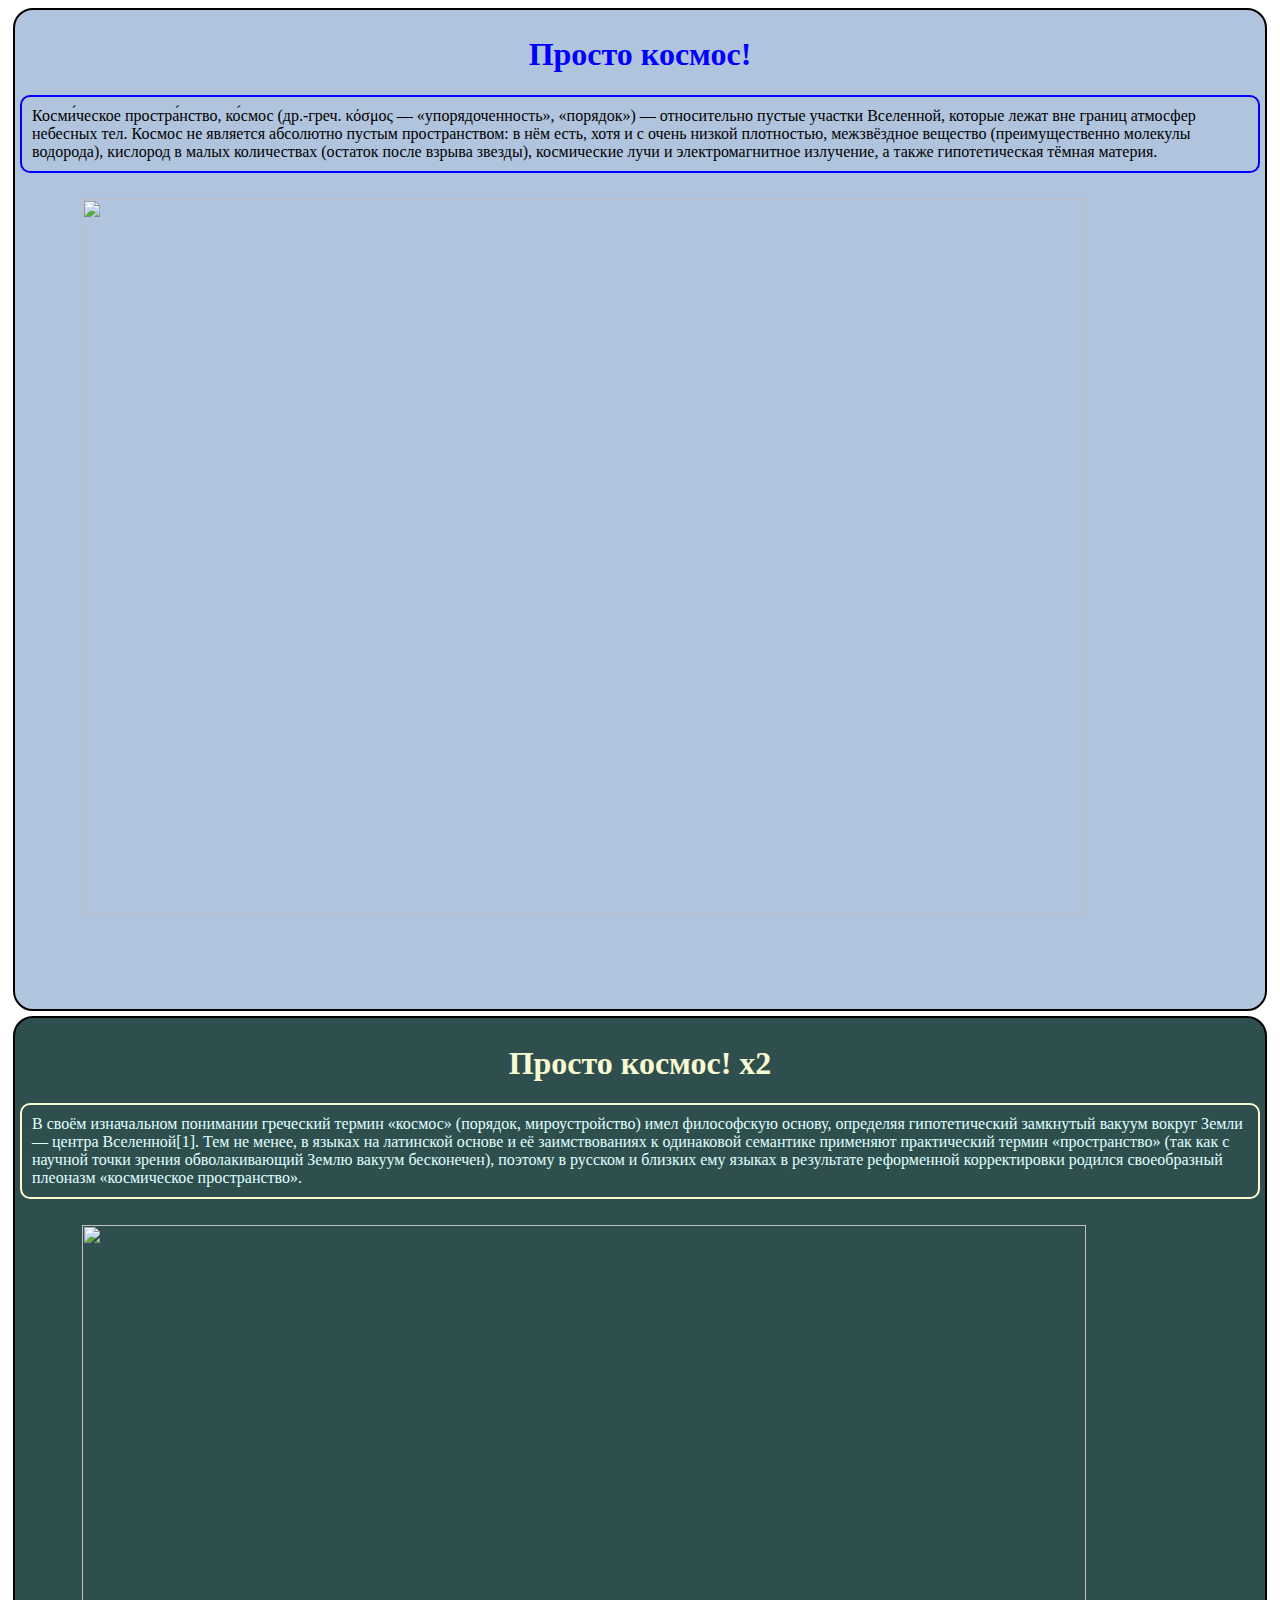
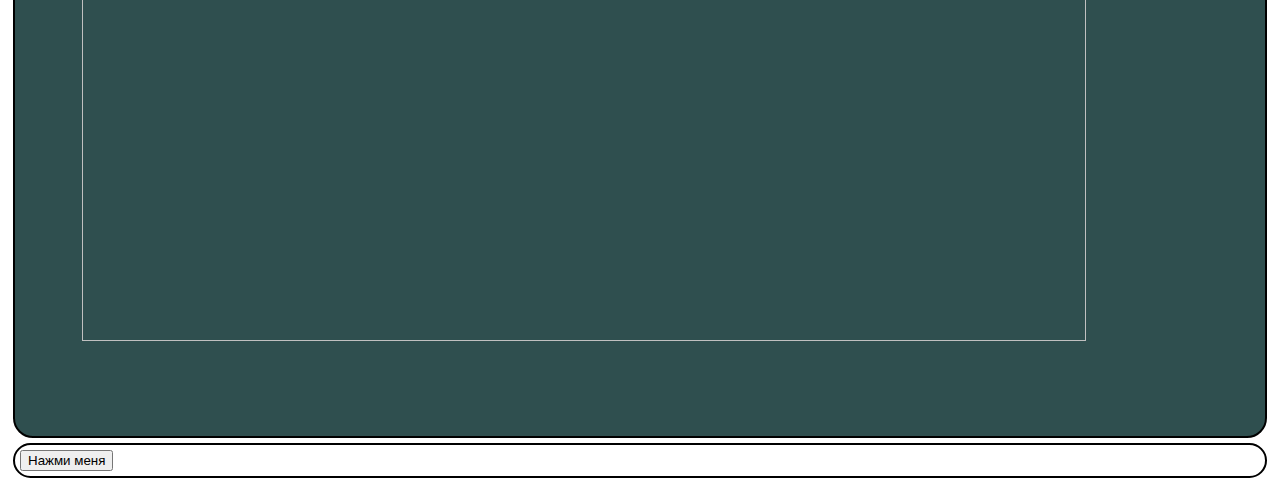
==== index.html @ 82d3cb3e "Add files via upload" ====
<html>
<head>
<title>Первая страница</title>
<style>
h1 {
	text-align:center;
}
.h {
	color:blue;	
}
.p {
	padding:10px;
	border: 2px solid blue;
	border-radius:10px;
}
img {
	margin: 10px 5%;
}
div {
	margin:5px;
	border:2px #000 solid;
	border-radius:20px;
	padding:5px;
}
.d {
	background-color:#B0C4DE
}
.d2 {
	background-color:#2F4F4F
}
.h2 {
	color:#FAFAD2;
}
.p2 {
	padding:10px;
	border: 2px solid #FAFAD2;
	border-radius:10px;
	color:#E0FFFF;
}
</style>
</head>
<body>
 <div class="d">
	<h1 class="h">Просто космос!</h1>
	<p class="p">Косми́ческое простра́нство, ко́смос (др.-греч. κόσμος — «упорядоченность», «порядок») — относительно пустые участки Вселенной, которые лежат вне границ атмосфер небесных тел. Космос не является абсолютно пустым пространством: в нём есть, хотя и с очень низкой плотностью, межзвёздное вещество (преимущественно молекулы водорода), кислород в малых количествах (остаток после взрыва звезды), космические лучи и электромагнитное излучение, а также гипотетическая тёмная материя.</p>
	<img src="1.jpg" width="90%">
 </div>
 
 
 <div class="d2">
	<h1 class="h2">Просто космос! x2</h1>
	<p class="p2">В своём изначальном понимании греческий термин «космос» (порядок, мироустройство) имел философскую основу, определяя гипотетический замкнутый вакуум вокруг Земли — центра Вселенной[1]. Тем не менее, в языках на латинской основе и её заимствованиях к одинаковой семантике применяют практический термин «пространство» (так как с научной точки зрения обволакивающий Землю вакуум бесконечен), поэтому в русском и близких ему языках в результате реформенной корректировки родился своеобразный плеоназм «космическое пространство».</p>
	<img src="2.jpg" width="90%">
 </div>
 <div>
	<button onclick="GGG()">Нажми меня</button>
	
 </div>
 
 <script>
	function GGG() {
	alert('Привет!!!')
	}
 </script>
 
 
 
 
 
 
 
 
 
 
 
 
 
 
 
 
 
 
 
 
 
 
 
 
</body>
</html>
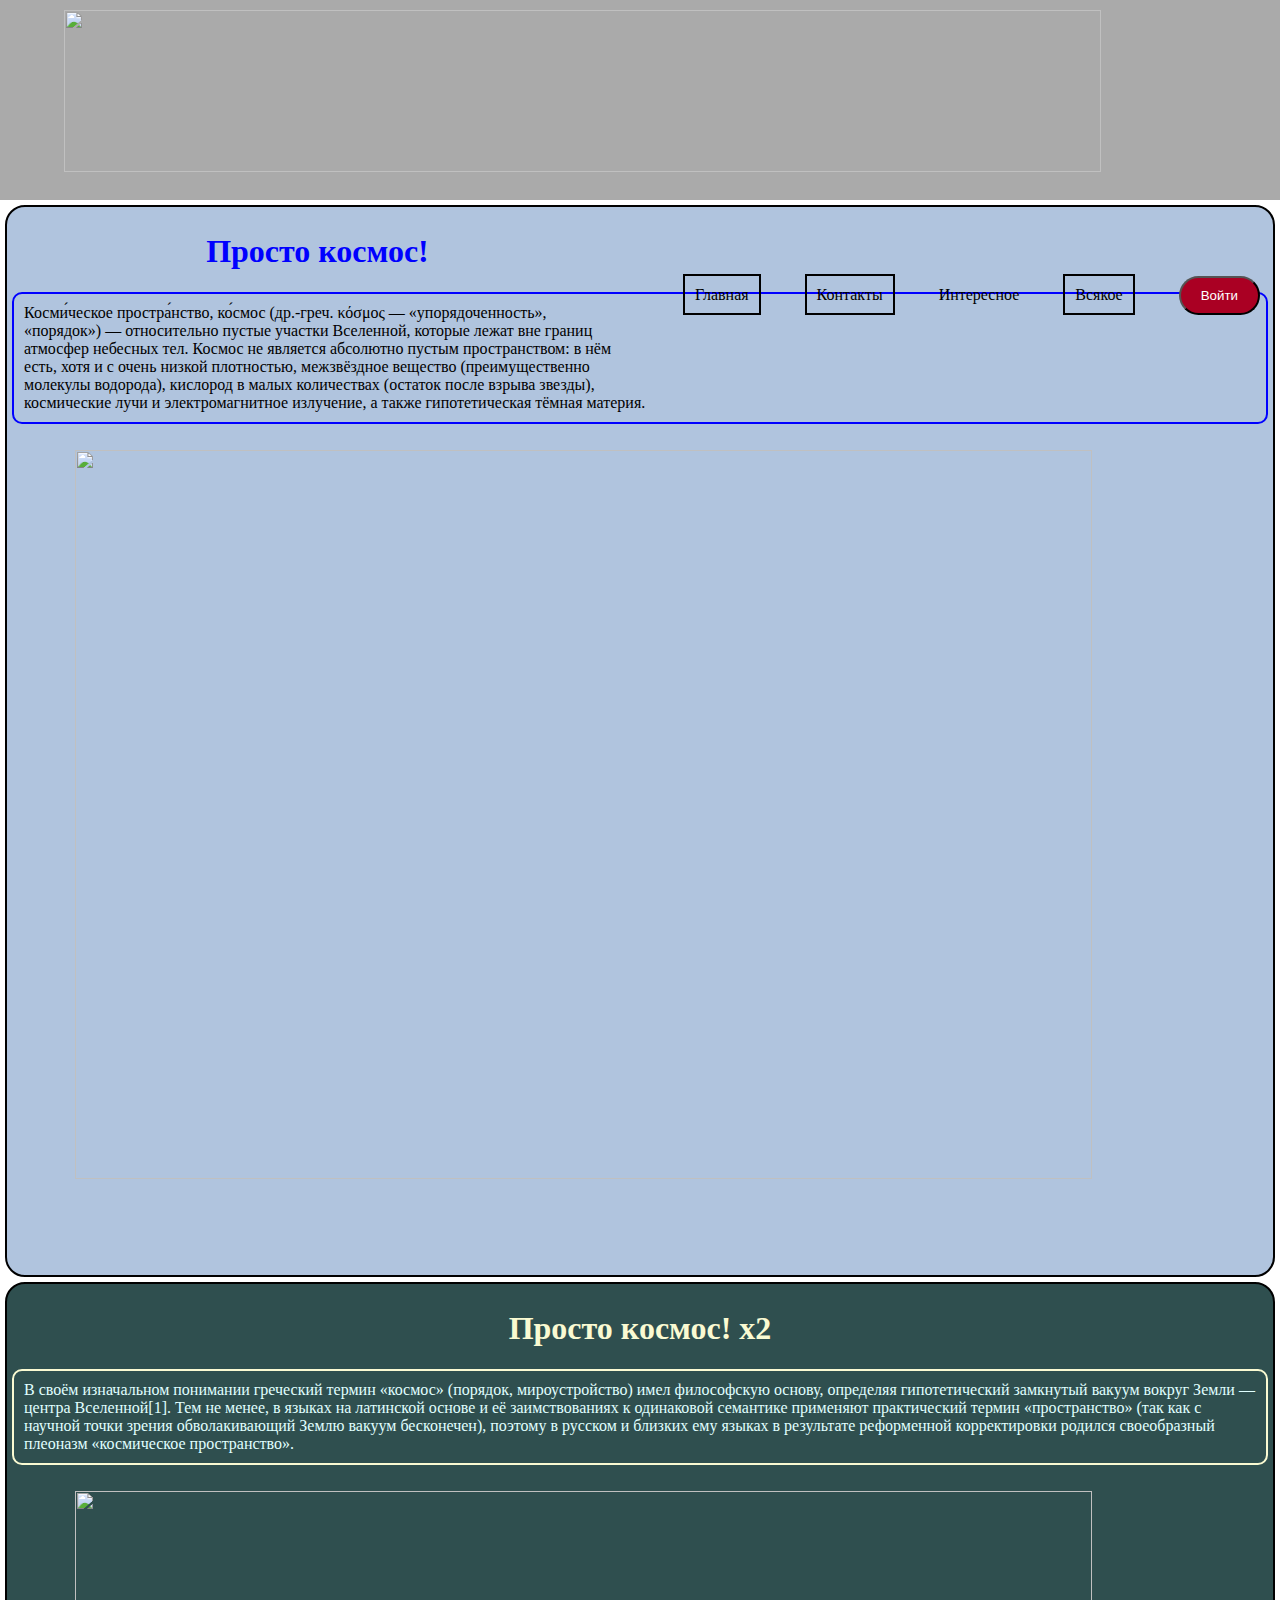
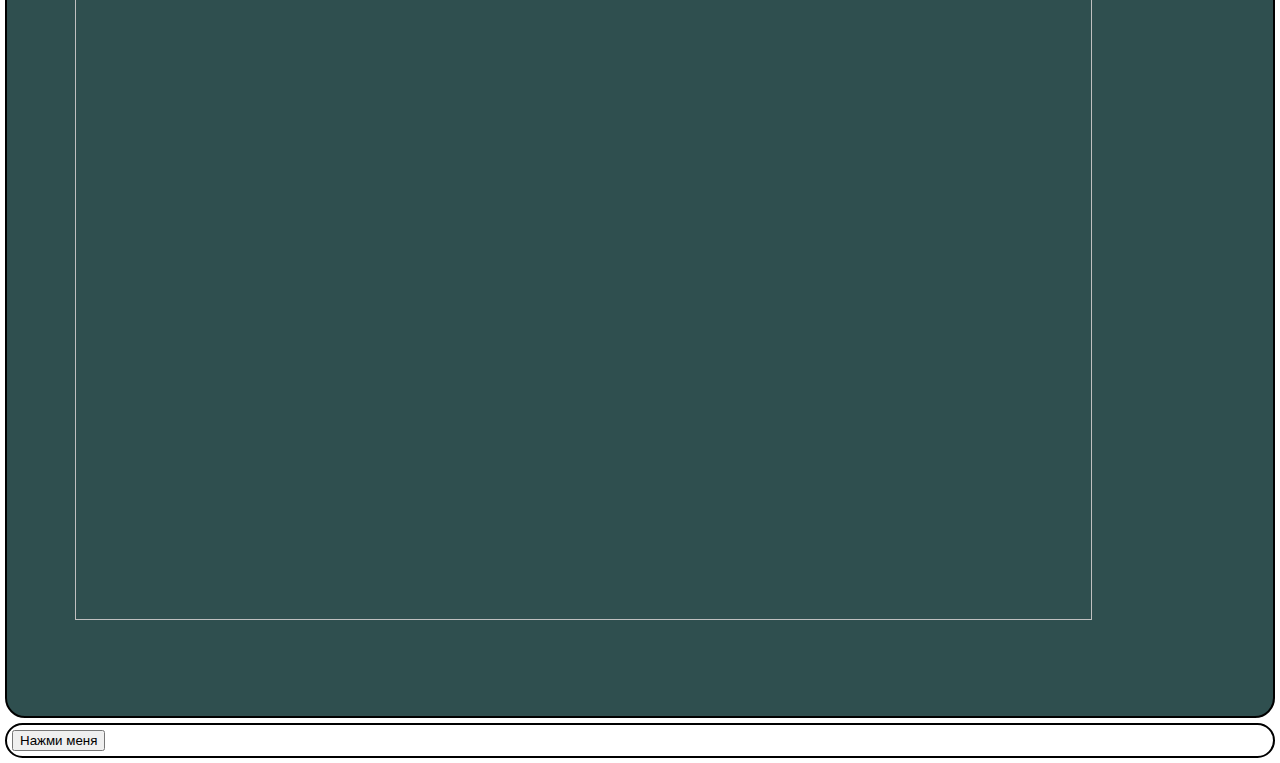
==== commit b76a6466: "Add files via upload" ====
--- a/index.html
+++ b/index.html
@@ -2,6 +2,9 @@
 <head>
 <title>Первая страница</title>
 <style>
+body {
+	padding:0; margin:0;
+}
 h1 {
 	text-align:center;
 }
@@ -37,9 +40,64 @@
 	border-radius:10px;
 	color:#E0FFFF;
 }
+button.nav {
+	border-radius:20px;
+	border-color:#000;
+	padding:10px 20px;
+	background-color:#AA0023;
+	color:#fff;
+}
+
+ul.nav {
+	float:right;
+}
+
+ul.nav>li {
+	display:inline-block;
+	padding:60px 20px;
+}
+
+ul.nav>li.b {
+
+}
+
+img.nav {
+	float:left;
+}
+
+header {
+	height:200px;
+	background-color:#AAA;
+}
+
+a {
+	text-decoration:none;
+	color:#000;
+	border: 2px solid black;
+	padding:10px;
+}
+
+a:hover {
+	background-color:#888;
+	color:#fff;
+}
 </style>
 </head>
 <body>
+
+<header>
+<img src="3-removebg-preview.png" height="90%" class="nav">
+<nav>
+<ul class="nav">
+	<li><a href="#">Главная</a></li>
+	<li><a href="#">Контакты</a></li>
+	<li>Интересное</li>
+	<li><a href="#">Всякое</a></li>
+	<li class="b"><button onclick="hi()" class="nav">Войти</button></li>
+</ul>
+</nav>
+</header>
+
  <div class="d">
 	<h1 class="h">Просто космос!</h1>
 	<p class="p">Косми́ческое простра́нство, ко́смос (др.-греч. κόσμος — «упорядоченность», «порядок») — относительно пустые участки Вселенной, которые лежат вне границ атмосфер небесных тел. Космос не является абсолютно пустым пространством: в нём есть, хотя и с очень низкой плотностью, межзвёздное вещество (преимущественно молекулы водорода), кислород в малых количествах (остаток после взрыва звезды), космические лучи и электромагнитное излучение, а также гипотетическая тёмная материя.</p>
@@ -60,6 +118,10 @@
  <script>
 	function GGG() {
 	alert('Привет!!!')
+	}
+	function hi() {
+	name = prompt("Как вас зовут?","Женя")
+	alert("Привет, " + name)
 	}
  </script>
  
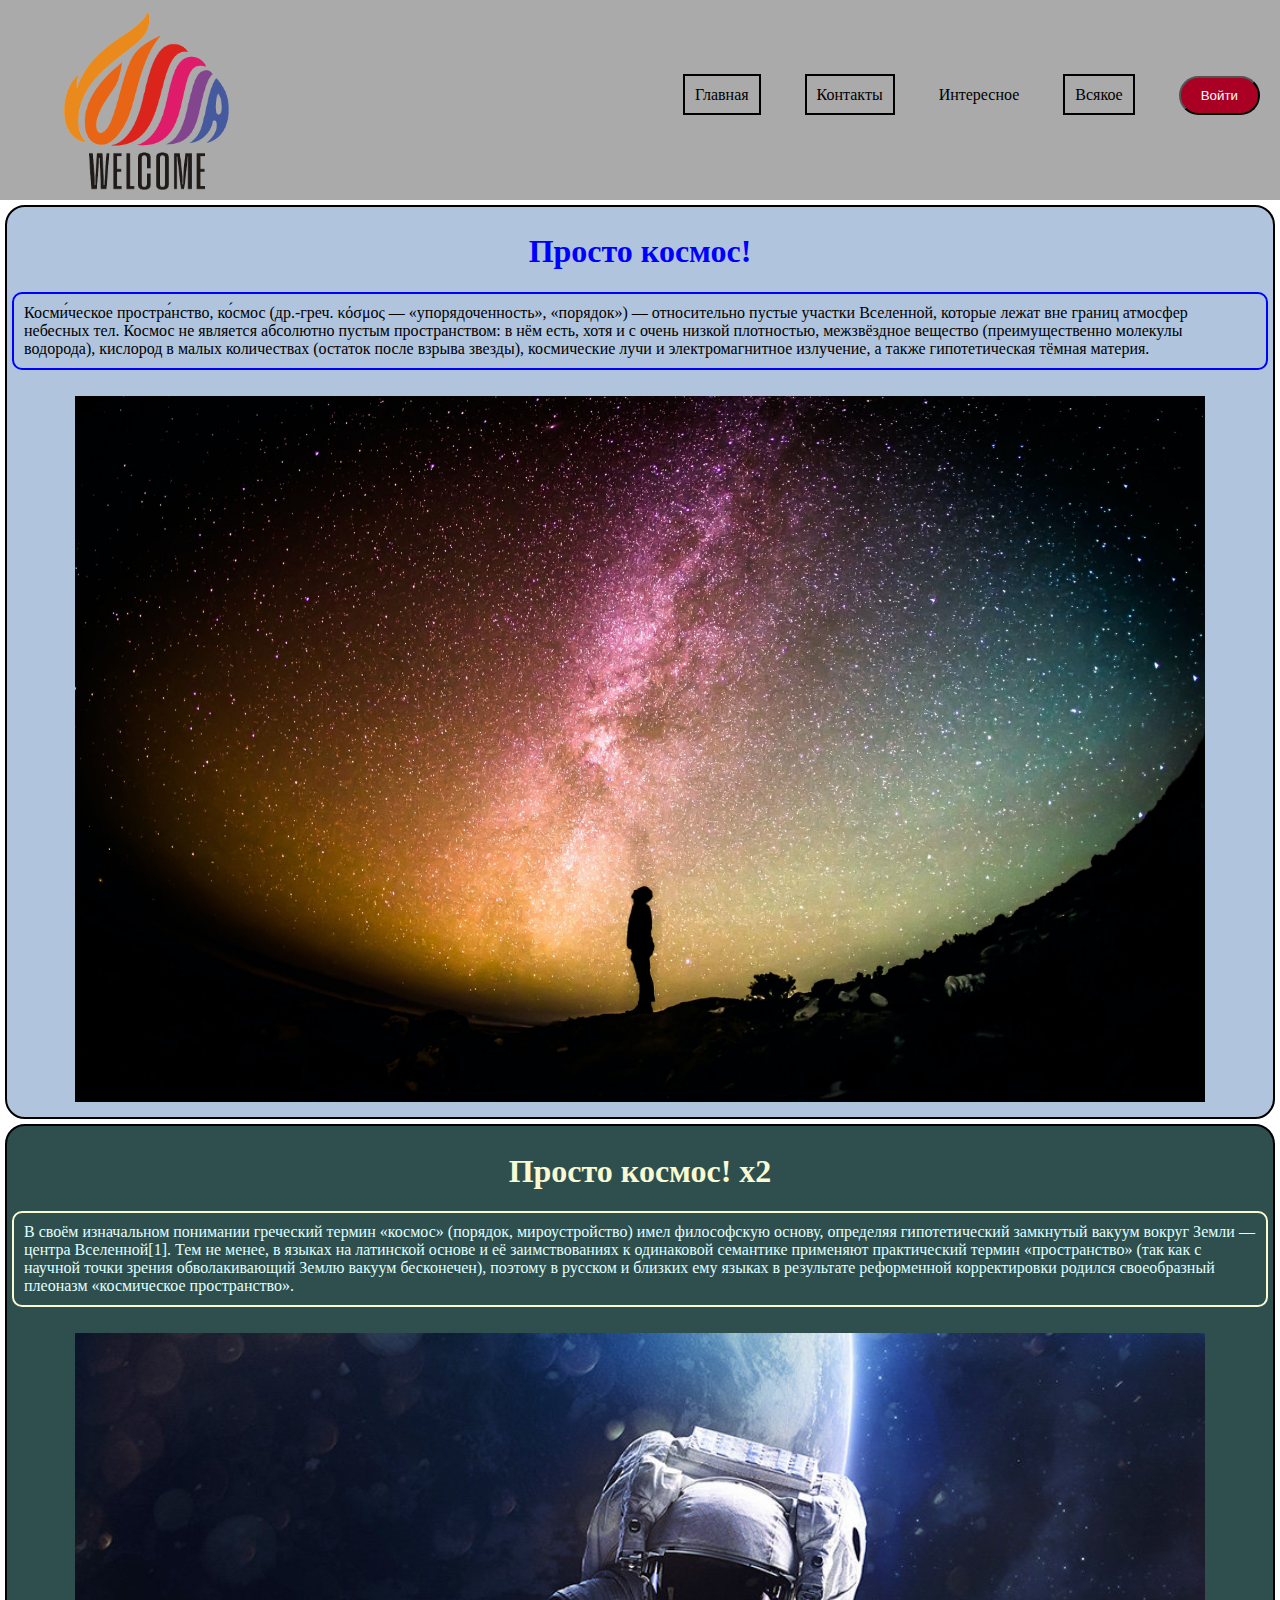
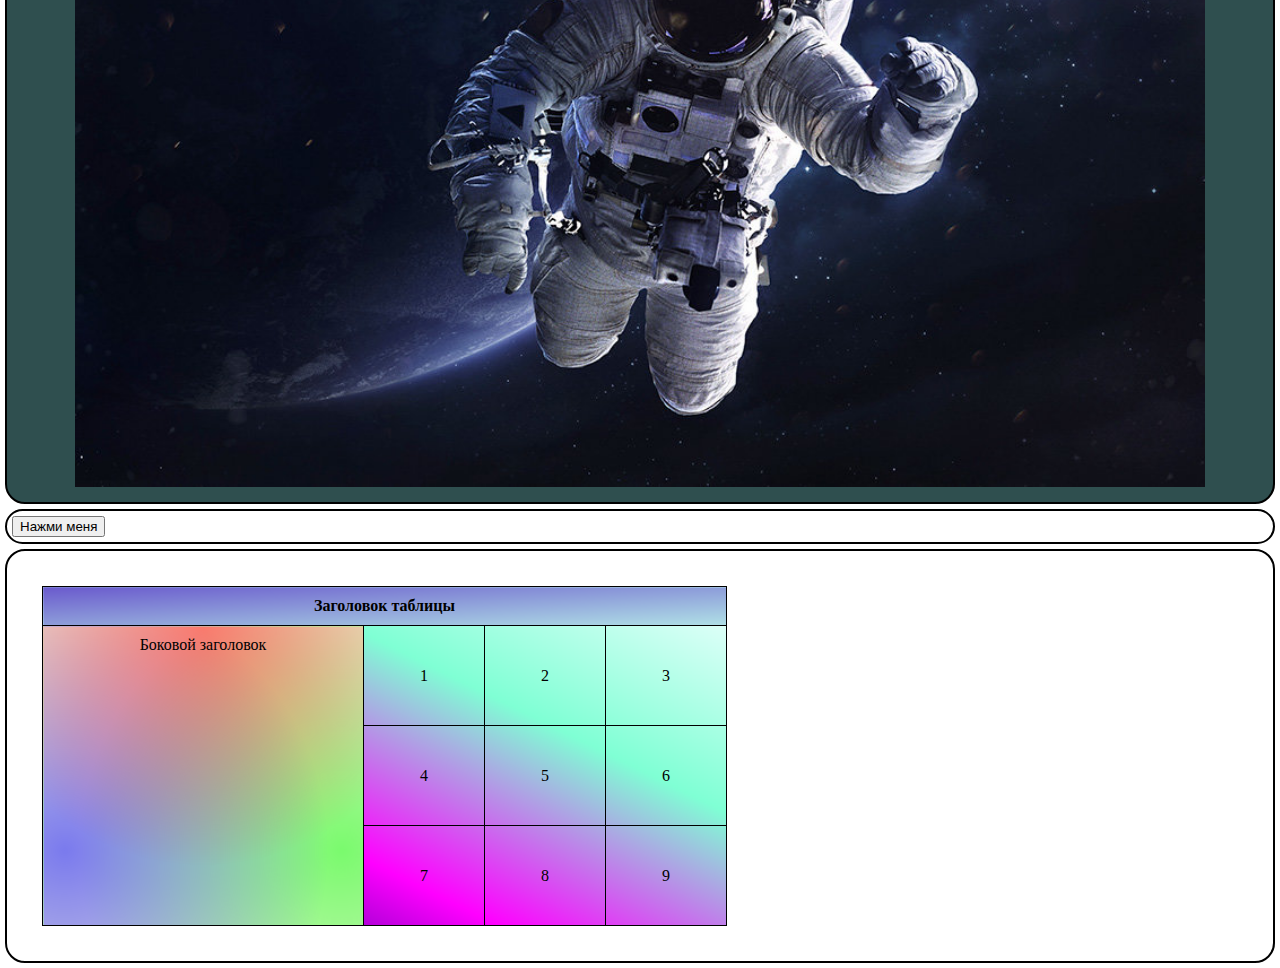
==== commit a5b2e35d: "Update index.html" ====
--- a/index.html
+++ b/index.html
@@ -80,6 +80,38 @@
 a:hover {
 	background-color:#888;
 	color:#fff;
+}
+
+table {
+	border: 1px solid #000;
+	border-collapse:collapse;
+	margin:30px;
+	background:linear-gradient(to top right, #000080, #FF00FF, #7FFFD4, #F0FFFF)
+}
+table th, td {
+	border: 1px solid #000;
+	min-width:100px;
+	text-align: center;
+	padding:10px;
+}
+
+table th {
+	background:linear-gradient(to bottom right, #6A5ACD, #B0E0E6)
+}
+
+td.shar {
+	background:
+      radial-gradient(circle at 50% 0,
+        rgba(255,0,0,.5),
+        rgba(255,0,0,0) 70.71%),
+      radial-gradient(circle at 6.7% 75%,
+        rgba(0,0,255,.5),
+        rgba(0,0,255,0) 70.71%),
+      radial-gradient(circle at 93.3% 75%,
+        rgba(0,255,0,.5),
+        rgba(0,255,0,0) 70.71%) beige;
+	width:300px;
+	height:300px;
 }
 </style>
 </head>
@@ -115,6 +147,29 @@
 	
  </div>
  
+ <div>
+ <table>
+ <tr>
+	<th colspan="4">Заголовок таблицы</th>
+ </tr>
+ <tr>
+	<td rowspan="3" valign="top" class="shar">Боковой заголовок</td>
+	<td>1</td>
+	<td>2</td>
+	<td>3</td>
+ </tr>
+ <tr>
+	<td>4</td>
+	<td>5</td>
+	<td>6</td>
+ </tr>
+ <tr>
+	<td>7</td>
+	<td>8</td>
+	<td>9</td>
+ </tr>
+ </table>
+ </div>
  <script>
 	function GGG() {
 	alert('Привет!!!')
@@ -149,4 +204,4 @@
  
  
 </body>
-</html>+</html>
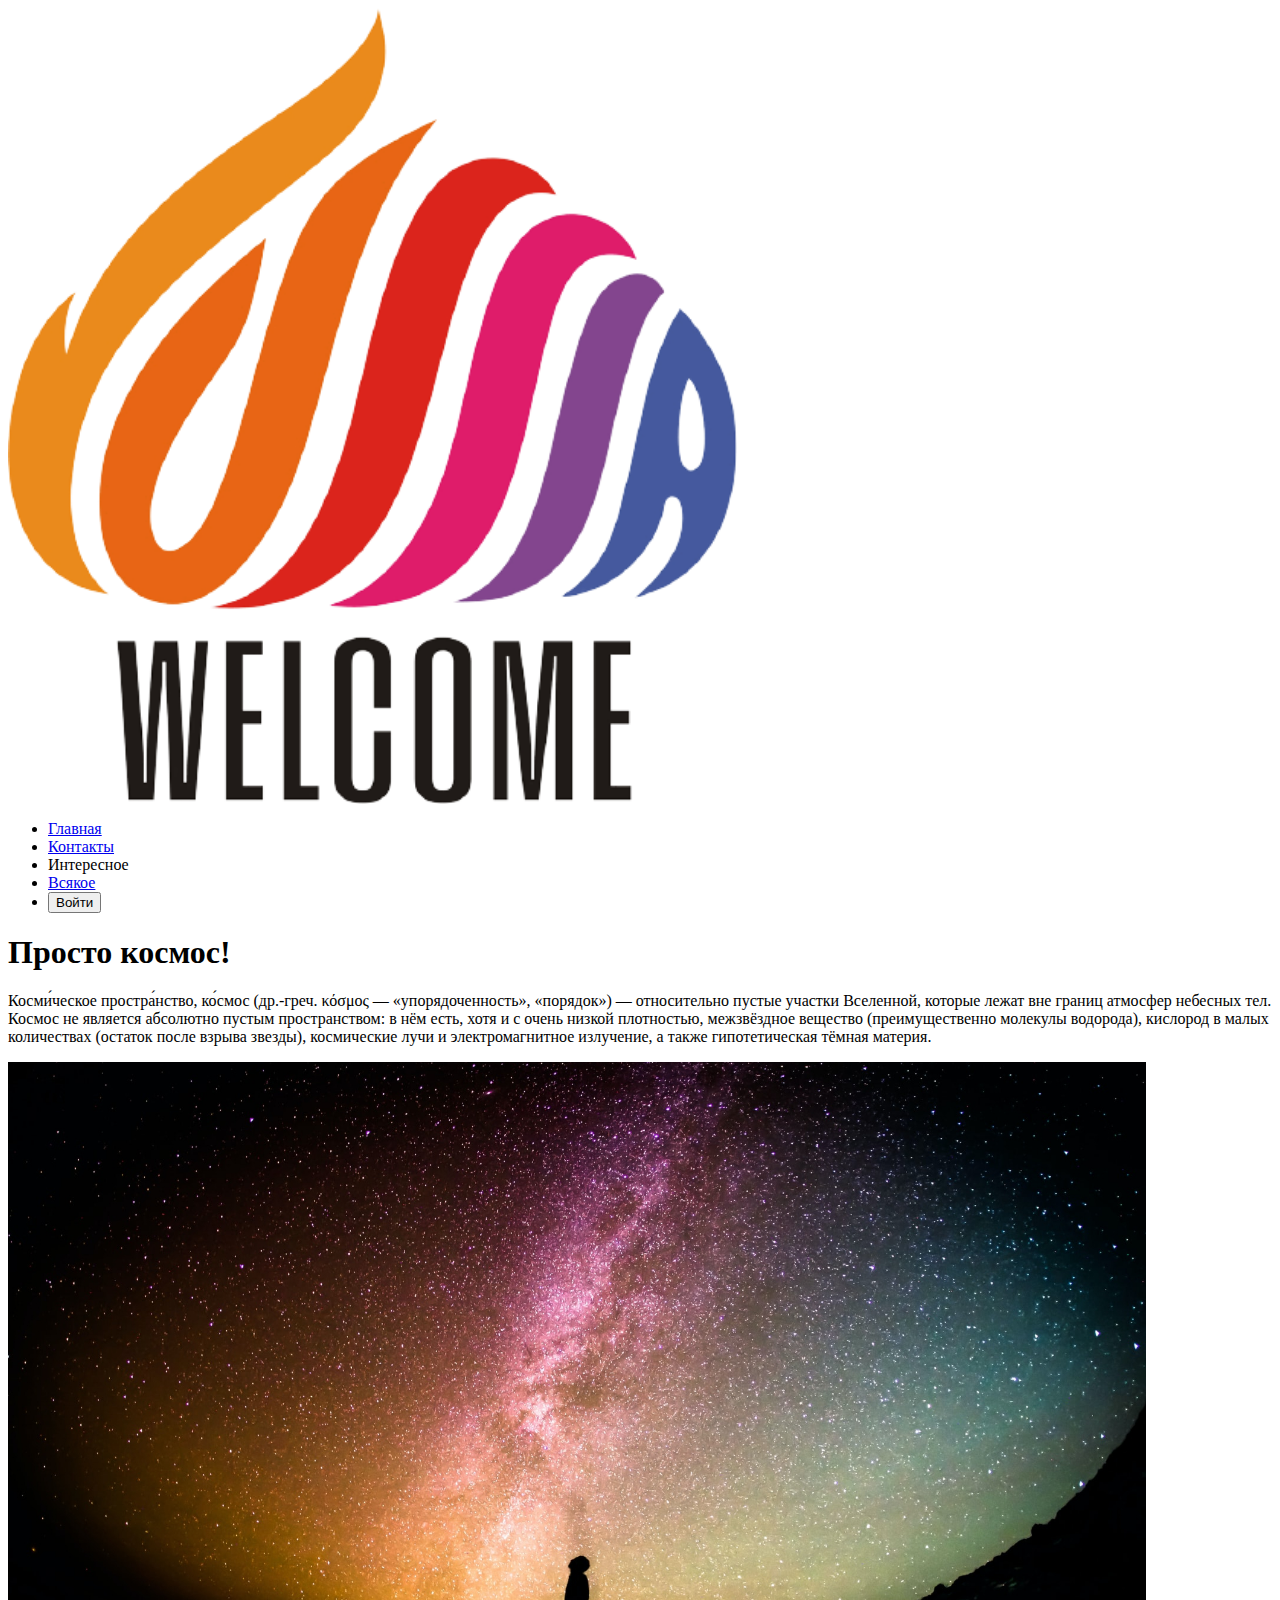
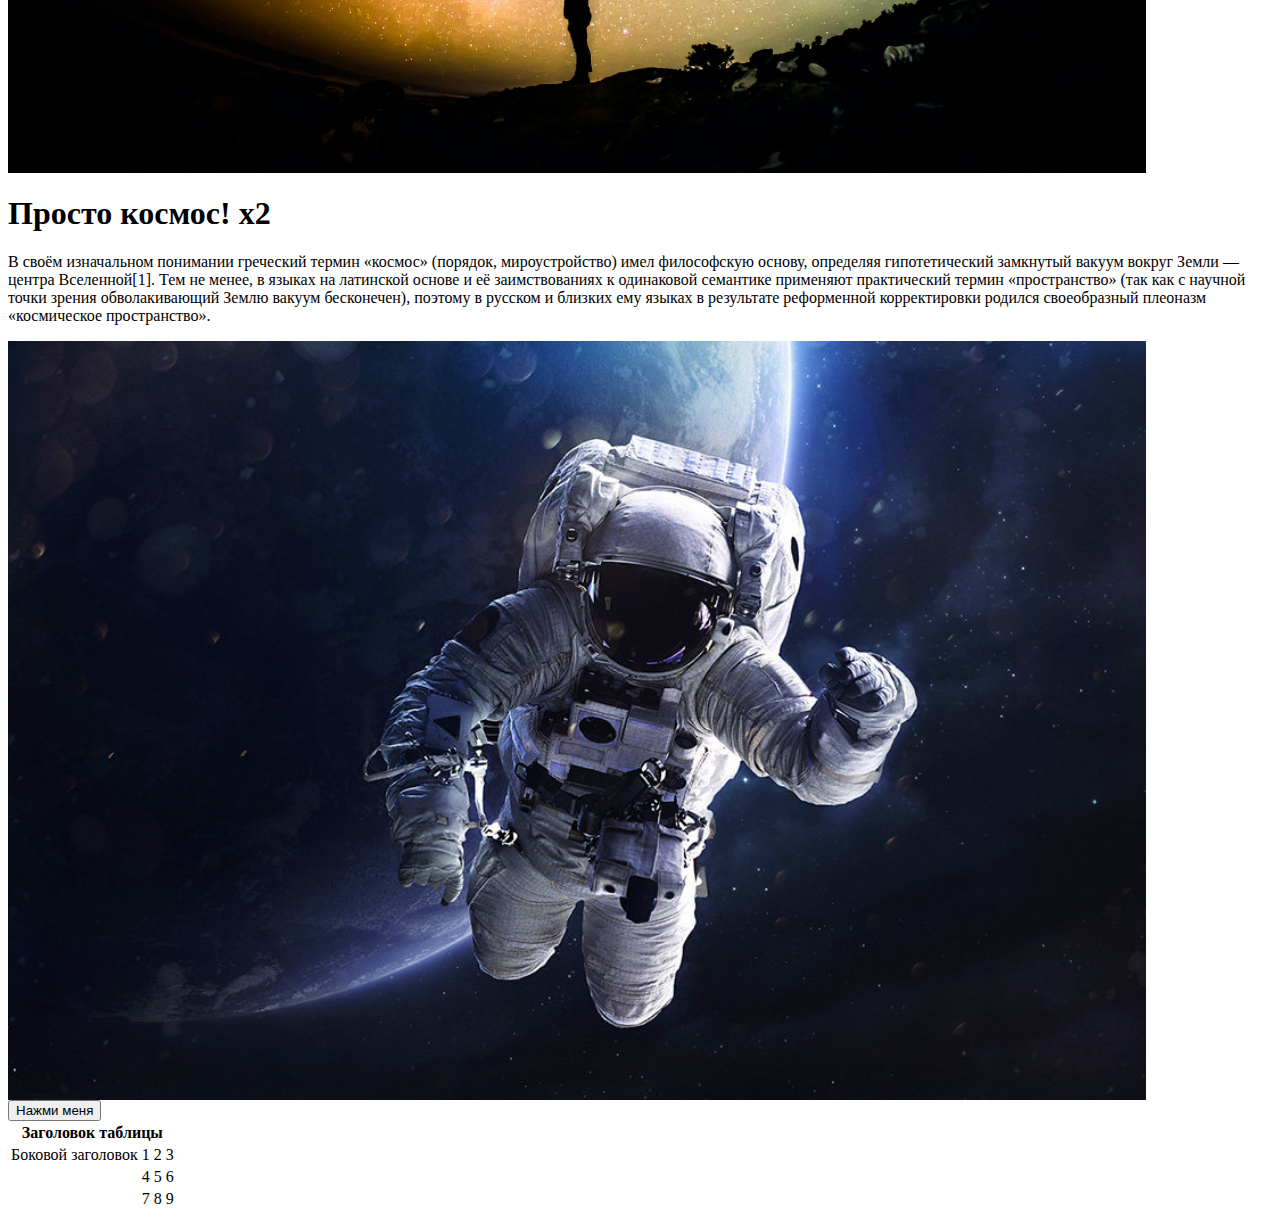
==== commit 887b77b9: "Update index.html" ====
--- a/index.html
+++ b/index.html
@@ -2,6 +2,7 @@
 <head>
 <title>Первая страница</title>
 <style>
+	/*
 body {
 	padding:0; margin:0;
 }
@@ -113,6 +114,7 @@
 	width:300px;
 	height:300px;
 }
+	*/
 </style>
 </head>
 <body>
@@ -124,7 +126,7 @@
 	<li><a href="#">Главная</a></li>
 	<li><a href="#">Контакты</a></li>
 	<li>Интересное</li>
-	<li><a href="#">Всякое</a></li>
+	<li><a href="CharCode.html">Всякое</a></li>
 	<li class="b"><button onclick="hi()" class="nav">Войти</button></li>
 </ul>
 </nav>
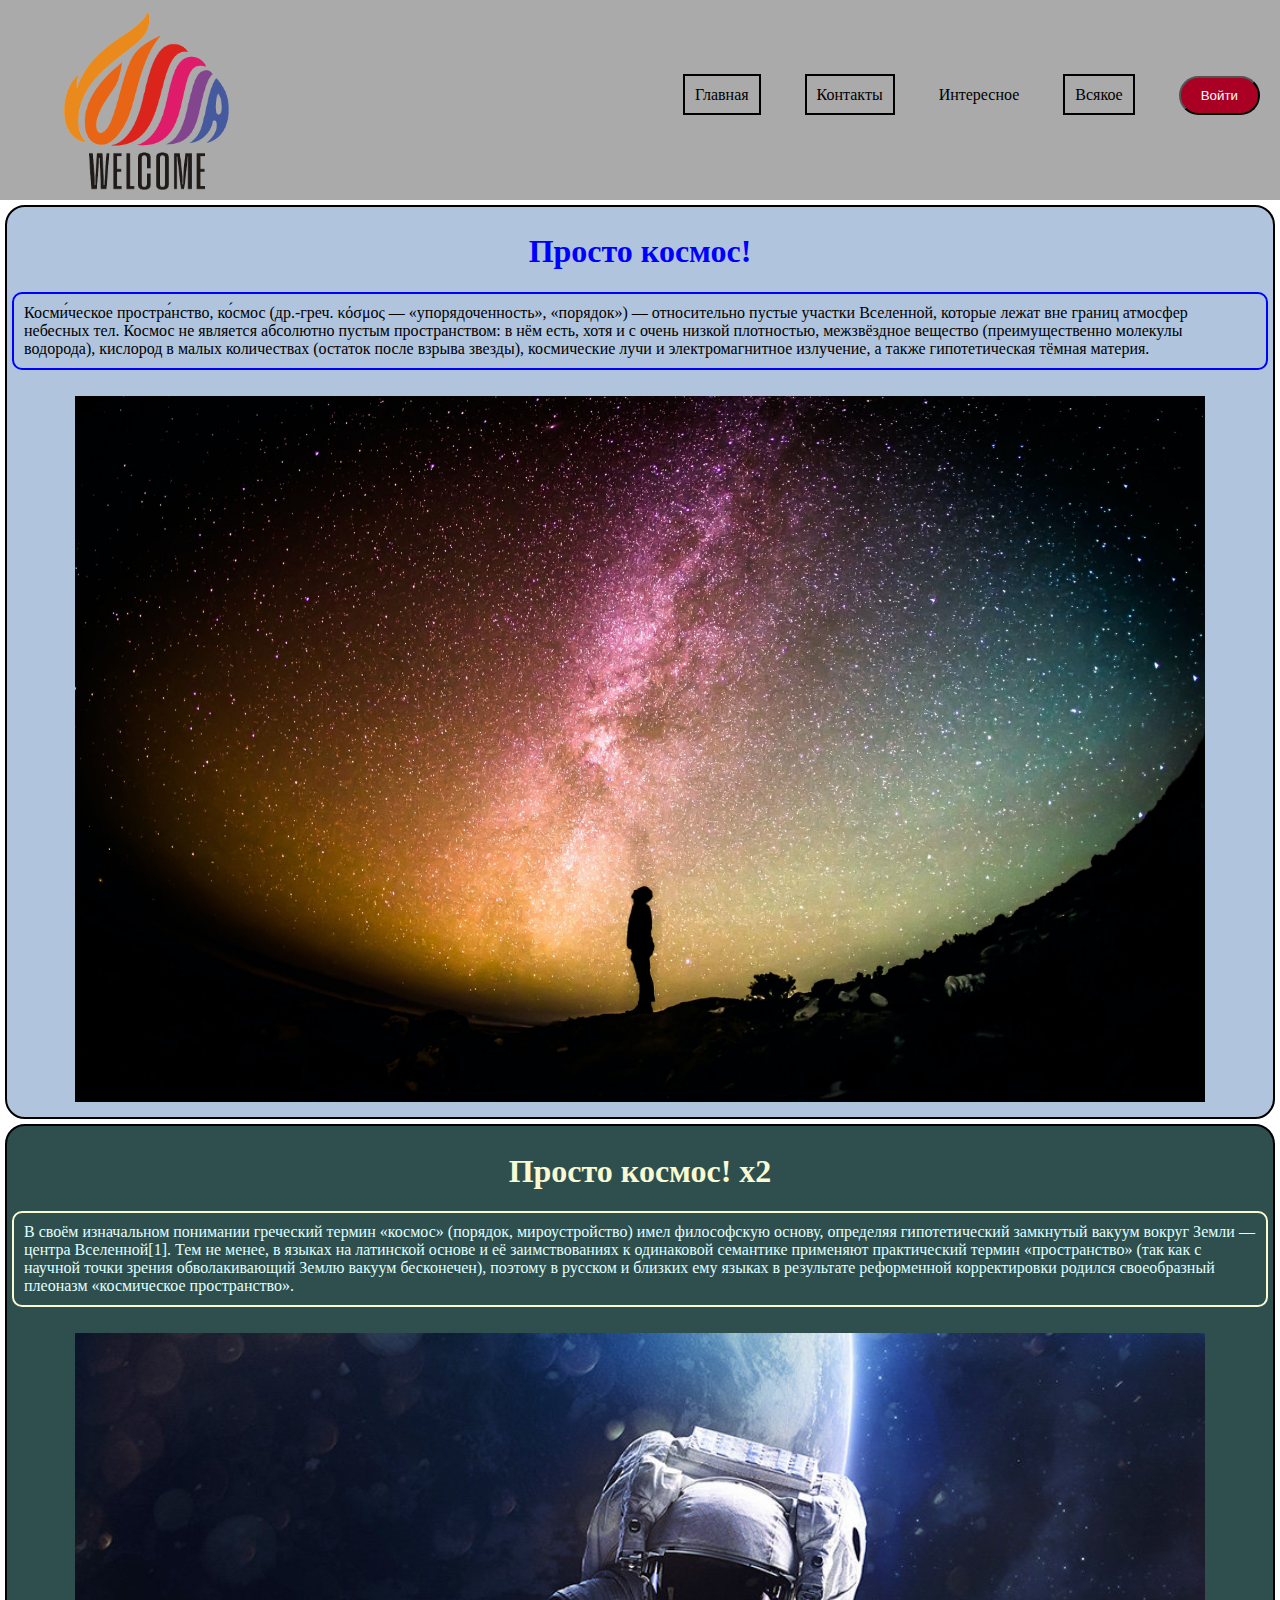
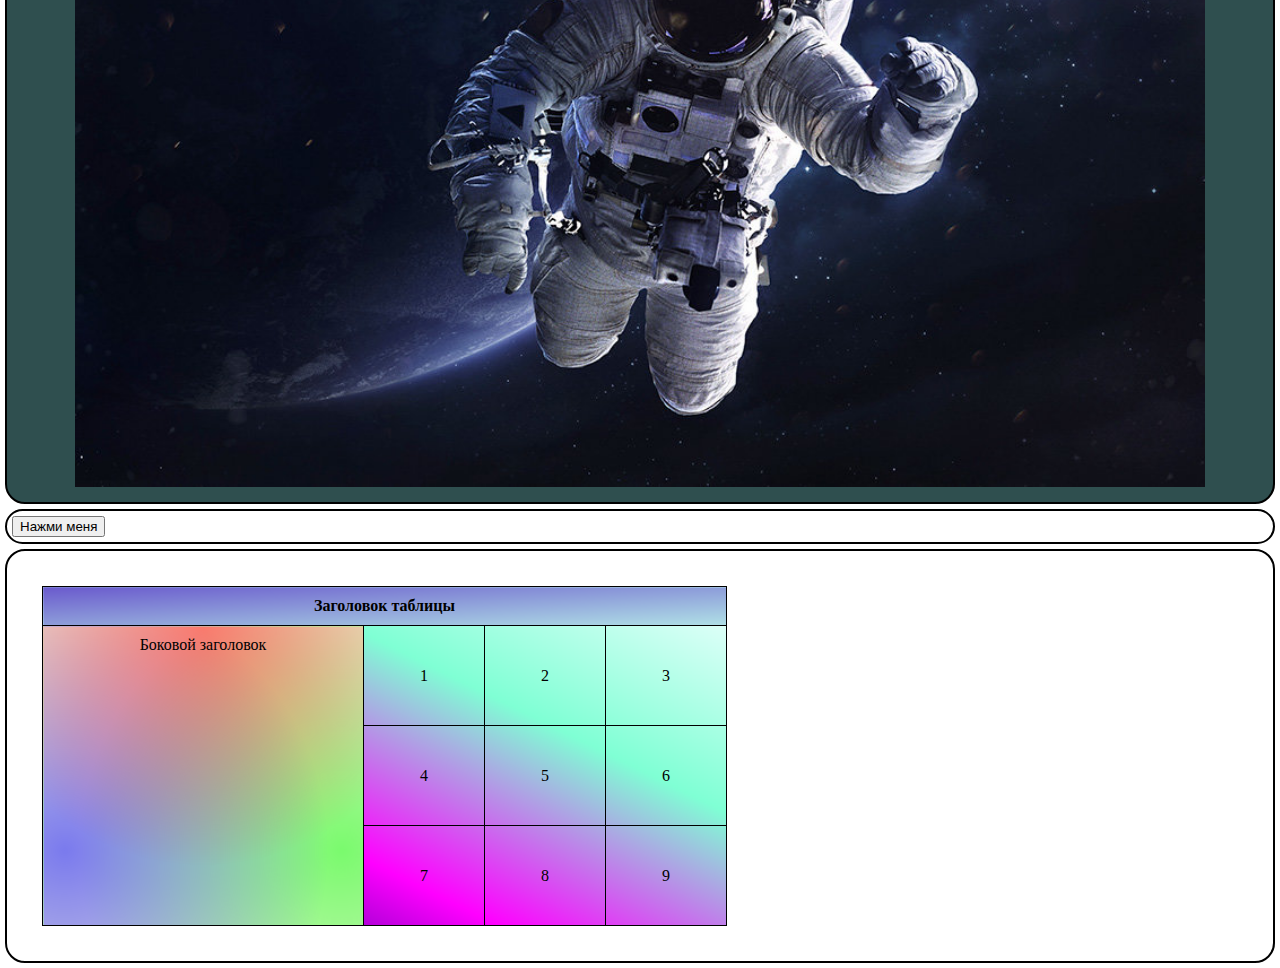
==== commit 020aed9c: "Update index.html" ====
--- a/index.html
+++ b/index.html
@@ -1,6 +1,7 @@
 <html>
 <head>
 <title>Первая страница</title>
+<link href="style.css" rel="stylesheet">
 <style>
 	/*
 body {
--- a/style.css
+++ b/style.css
@@ -0,0 +1,111 @@
+body {
+	padding:0; margin:0;
+}
+h1 {
+	text-align:center;
+}
+.h {
+	color:blue;	
+}
+.p {
+	padding:10px;
+	border: 2px solid blue;
+	border-radius:10px;
+}
+img {
+	margin: 10px 5%;
+}
+div {
+	margin:5px;
+	border:2px #000 solid;
+	border-radius:20px;
+	padding:5px;
+}
+.d {
+	background-color:#B0C4DE
+}
+.d2 {
+	background-color:#2F4F4F
+}
+.h2 {
+	color:#FAFAD2;
+}
+.p2 {
+	padding:10px;
+	border: 2px solid #FAFAD2;
+	border-radius:10px;
+	color:#E0FFFF;
+}
+button.nav {
+	border-radius:20px;
+	border-color:#000;
+	padding:10px 20px;
+	background-color:#AA0023;
+	color:#fff;
+}
+
+ul.nav {
+	float:right;
+}
+
+ul.nav>li {
+	display:inline-block;
+	padding:60px 20px;
+}
+
+ul.nav>li.b {
+
+}
+
+img.nav {
+	float:left;
+}
+
+header {
+	height:200px;
+	background-color:#AAA;
+}
+
+a {
+	text-decoration:none;
+	color:#000;
+	border: 2px solid black;
+	padding:10px;
+}
+
+a:hover {
+	background-color:#888;
+	color:#fff;
+}
+
+table {
+	border: 1px solid #000;
+	border-collapse:collapse;
+	margin:30px;
+	background:linear-gradient(to top right, #000080, #FF00FF, #7FFFD4, #F0FFFF)
+}
+table th, td {
+	border: 1px solid #000;
+	min-width:100px;
+	text-align: center;
+	padding:10px;
+}
+
+table th {
+	background:linear-gradient(to bottom right, #6A5ACD, #B0E0E6)
+}
+
+td.shar {
+	background:
+      radial-gradient(circle at 50% 0,
+        rgba(255,0,0,.5),
+        rgba(255,0,0,0) 70.71%),
+      radial-gradient(circle at 6.7% 75%,
+        rgba(0,0,255,.5),
+        rgba(0,0,255,0) 70.71%),
+      radial-gradient(circle at 93.3% 75%,
+        rgba(0,255,0,.5),
+        rgba(0,255,0,0) 70.71%) beige;
+	width:300px;
+	height:300px;
+}
